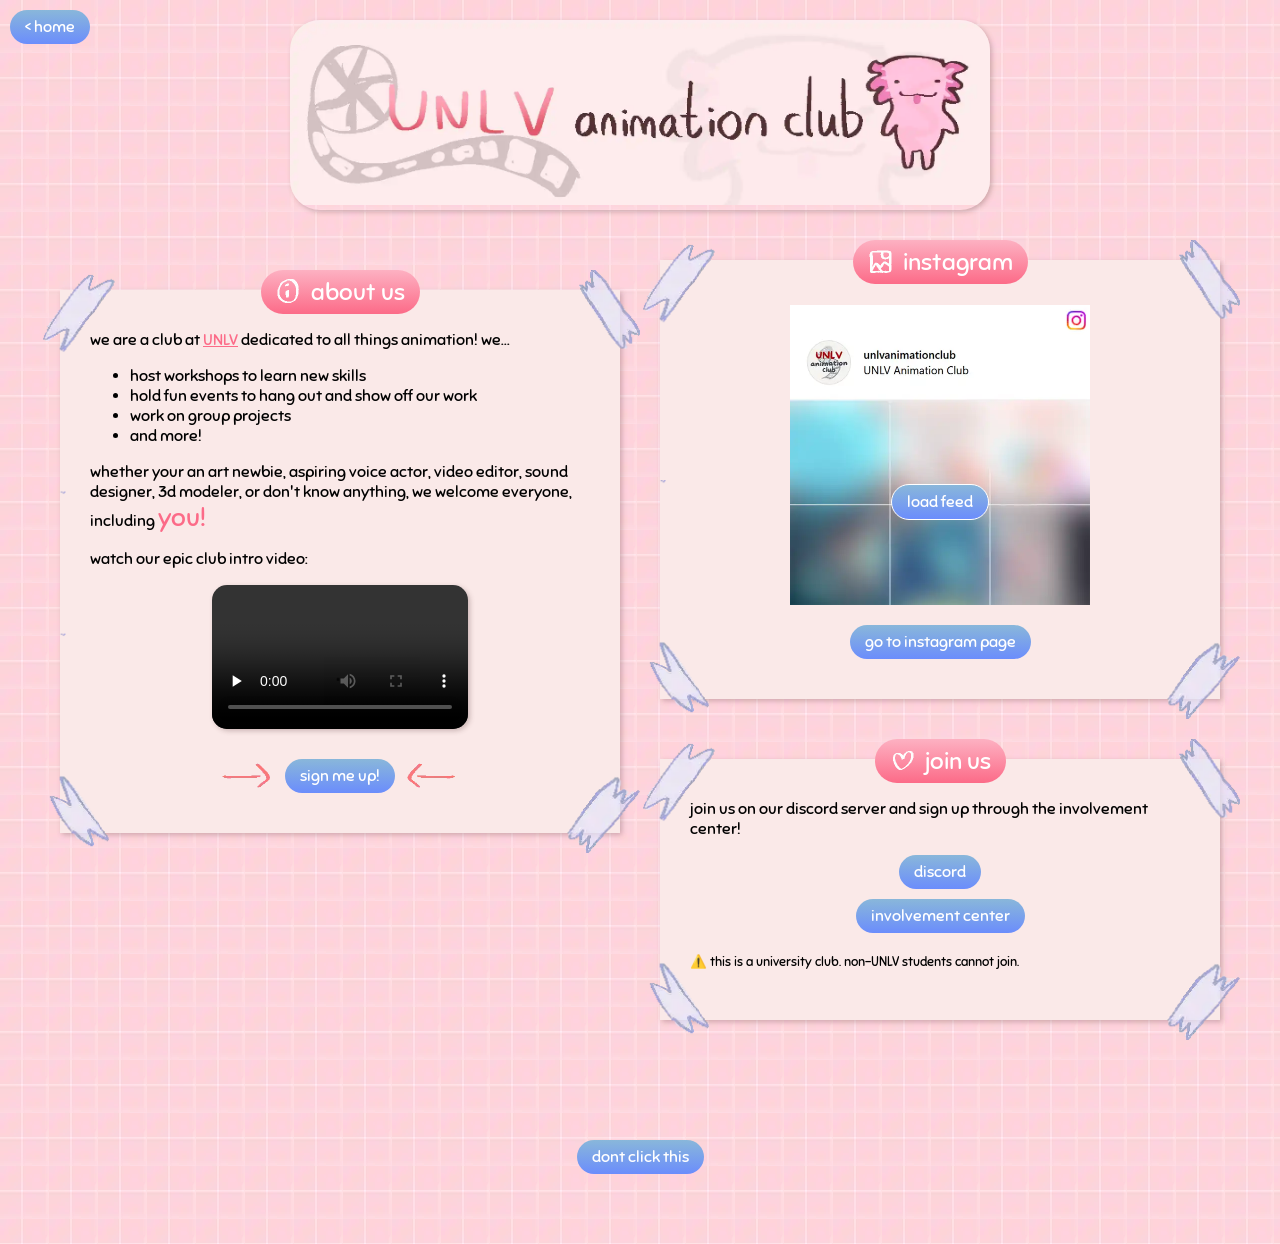
==== about/index.html @ 08472d49 "Initial commit" ====
<!DOCTYPE html>
<html lang="en">

<head>
    <meta charset="UTF-8">
    <meta http-equiv="X-UA-Compatible" content="IE=edge">
    <meta name="viewport" content="width=device-width, initial-scale=1.0">
    <title>UNLV animation club</title>
    <link rel="icon" type="image/x-icon" href="./images/favicon.ico">
    <link rel="stylesheet" href="../styles.css">

    <!-- google fonts -->
    <link rel="preconnect" href="https://fonts.googleapis.com">
    <link rel="preconnect" href="https://fonts.gstatic.com" crossorigin>
    <link href="https://fonts.googleapis.com/css2?family=Sniglet:wght@400;800&display=swap" rel="stylesheet">
</head>

<body>
    <header>
        <img src="images/banner.webp" alt="our club logo and mascot">
    </header>
    <main>
        <div class="flex-container">
            <div class="column">
                <section class="tape-border">
                    <div class="title">
                        <img class="icon" src="images/about icon.webp" alt="about">
                        <h1>about us</h1>
                    </div>
                    <p>we are a club at <a href="https://www.unlv.edu" target="_blank">UNLV</a> dedicated to all things
                        animation! we...</p>
                    <ul>
                        <li>host workshops to learn new skills</li>
                        <li>hold fun events to hang out and show off our work</li>
                        <li>work on group projects</li>
                        <li>and more!</li>
                    </ul>
                    <p>whether your an art newbie, aspiring voice actor, video editor, sound designer, 3d modeler, or
                        don't
                        know
                        anything, we welcome everyone, including <strong>you!</strong></p>
                    <p>watch our epic club intro video:</p>
                    <video width="256" height="144" preload="none" controls loop>
                        <source src="videos/intro.mp4" type="video/mp4">
                        Your browser does not support the video tag.
                    </video>
                    <div class="join-button-container">
                        <div class="join-button">
                            <img class="arrow" src="images/arrow left.webp">
                            <a class="link-btn" href="#join">sign me up!</a>
                            <img class="arrow" src="images/arrow right.webp">
                        </div>
                    </div>
                </section>
            </div>

            <div class="column offset-col">
                <section class="tape-border">
                    <div class="title">
                        <img class="icon" src="images/feed icon.webp" alt="feed">
                        <h1>instagram</h1>
                    </div>
                    <div class="ig-container" id="ig-container">
                        <button id="load-ig-btn" class="link-btn">load feed</button>
                        <img class="ig-placeholder" src="images/ig placeholder.webp" alt="instagram feed placeholder">
                        <!-- ig feed gets loaded here -->
                        <a class="link-btn" href="https://www.instagram.com/unlvanimationclub/" class="link-btn">go to
                            instagram page</a>
                    </div>
                </section>

                <section id="join" class="tape-border">
                    <div class="title">
                        <img class="icon" src="images/join icon.webp" alt="join">
                        <h1>join us</h1>
                    </div>
                    <p>join us on our discord server and sign up through the involvement center!</p>
                    <a class="link-btn" href="https://discord.com/invite/QMR22RD6G5" class="link-btn">discord</a>
                    <a class="link-btn" href="https://involvementcenter.unlv.edu/organization/unlvanimationclub"
                        class="link-btn">involvement
                        center</a>
                    <small>⚠️ this is a university club. non-UNLV students cannot join.</small>
                </section>
            </div>
        </div>
        <div class="exploder">
            <button id="explode-btn" class="link-btn"
                href="https://involvementcenter.unlv.edu/organization/unlvanimationclub" class="link-btn">dont click
                this</button>
        </div>

    </main>
    <a class="link-btn back-button" href="../index.html"><  home</a>
    <div class="mascot" id="mascot">
        <img id="mascot-img" src="images/little guy.webp" alt="our club mascot">
    </div>
</body>

<script>
    // button that explodes mascot
    const btn = document.getElementById("explode-btn");
    btn.addEventListener("click", function () {

        // change mascot image to explosion
        const mascot = document.getElementById("mascot");
        const mascotImg = document.getElementById("mascot-img");
        mascotImg.src = "images/explosion.webp";
        mascotImg.alt = "explosion";

        // make animation stop playing
        mascot.style.animationPlayState = "paused";
    });

    // button that loads instagram feed
    document.getElementById('load-ig-btn').addEventListener('click', function () {
        const container = document.getElementById('ig-container');

        // 1. clear out container
        container.innerHTML = '';

        // 2. load in html embed code for instagram feed
        container.innerHTML = `
            <blockquote class="instagram-media" data-instgrm-permalink="https://www.instagram.com/unlvanimationclub/?utm_source=ig_embed&amp;utm_campaign=loading" data-instgrm-version="14" style=" background:#FFF; border:0; border-radius:3px; box-shadow:0 0 1px 0 rgba(0,0,0,0.5),0 1px 10px 0 rgba(0,0,0,0.15); margin: 1px; max-width:540px; min-width:326px; padding:0; width:99.375%; width:-webkit-calc(100% - 2px); width:calc(100% - 2px);"><div style="padding:16px;"> <a href="https://www.instagram.com/unlvanimationclub/?utm_source=ig_embed&amp;utm_campaign=loading" style=" background:#FFFFFF; line-height:0; padding:0 0; text-align:center; text-decoration:none; width:100%;" target="_blank"> <div style=" display: flex; flex-direction: row; align-items: center;"> <div style="background-color: #F4F4F4; border-radius: 50%; flex-grow: 0; height: 40px; margin-right: 14px; width: 40px;"></div> <div style="display: flex; flex-direction: column; flex-grow: 1; justify-content: center;"> <div style=" background-color: #F4F4F4; border-radius: 4px; flex-grow: 0; height: 14px; margin-bottom: 6px; width: 100px;"></div> <div style=" background-color: #F4F4F4; border-radius: 4px; flex-grow: 0; height: 14px; width: 60px;"></div></div></div><div style="padding: 19% 0;"></div> <div style="display:block; height:50px; margin:0 auto 12px; width:50px;"><svg width="50px" height="50px" viewBox="0 0 60 60" version="1.1" xmlns="https://www.w3.org/2000/svg" xmlns:xlink="https://www.w3.org/1999/xlink"><g stroke="none" stroke-width="1" fill="none" fill-rule="evenodd"><g transform="translate(-511.000000, -20.000000)" fill="#000000"><g><path d="M556.869,30.41 C554.814,30.41 553.148,32.076 553.148,34.131 C553.148,36.186 554.814,37.852 556.869,37.852 C558.924,37.852 560.59,36.186 560.59,34.131 C560.59,32.076 558.924,30.41 556.869,30.41 M541,60.657 C535.114,60.657 530.342,55.887 530.342,50 C530.342,44.114 535.114,39.342 541,39.342 C546.887,39.342 551.658,44.114 551.658,50 C551.658,55.887 546.887,60.657 541,60.657 M541,33.886 C532.1,33.886 524.886,41.1 524.886,50 C524.886,58.899 532.1,66.113 541,66.113 C549.9,66.113 557.115,58.899 557.115,50 C557.115,41.1 549.9,33.886 541,33.886 M565.378,62.101 C565.244,65.022 564.756,66.606 564.346,67.663 C563.803,69.06 563.154,70.057 562.106,71.106 C561.058,72.155 560.06,72.803 558.662,73.347 C557.607,73.757 556.021,74.244 553.102,74.378 C549.944,74.521 548.997,74.552 541,74.552 C533.003,74.552 532.056,74.521 528.898,74.378 C525.979,74.244 524.393,73.757 523.338,73.347 C521.94,72.803 520.942,72.155 519.894,71.106 C518.846,70.057 518.197,69.06 517.654,67.663 C517.244,66.606 516.755,65.022 516.623,62.101 C516.479,58.943 516.448,57.996 516.448,50 C516.448,42.003 516.479,41.056 516.623,37.899 C516.755,34.978 517.244,33.391 517.654,32.338 C518.197,30.938 518.846,29.942 519.894,28.894 C520.942,27.846 521.94,27.196 523.338,26.654 C524.393,26.244 525.979,25.756 528.898,25.623 C532.057,25.479 533.004,25.448 541,25.448 C548.997,25.448 549.943,25.479 553.102,25.623 C556.021,25.756 557.607,26.244 558.662,26.654 C560.06,27.196 561.058,27.846 562.106,28.894 C563.154,29.942 563.803,30.938 564.346,32.338 C564.756,33.391 565.244,34.978 565.378,37.899 C565.522,41.056 565.552,42.003 565.552,50 C565.552,57.996 565.522,58.943 565.378,62.101 M570.82,37.631 C570.674,34.438 570.167,32.258 569.425,30.349 C568.659,28.377 567.633,26.702 565.965,25.035 C564.297,23.368 562.623,22.342 560.652,21.575 C558.743,20.834 556.562,20.326 553.369,20.18 C550.169,20.033 549.148,20 541,20 C532.853,20 531.831,20.033 528.631,20.18 C525.438,20.326 523.257,20.834 521.349,21.575 C519.376,22.342 517.703,23.368 516.035,25.035 C514.368,26.702 513.342,28.377 512.574,30.349 C511.834,32.258 511.326,34.438 511.181,37.631 C511.035,40.831 511,41.851 511,50 C511,58.147 511.035,59.17 511.181,62.369 C511.326,65.562 511.834,67.743 512.574,69.651 C513.342,71.625 514.368,73.296 516.035,74.965 C517.703,76.634 519.376,77.658 521.349,78.425 C523.257,79.167 525.438,79.673 528.631,79.82 C531.831,79.965 532.853,80.001 541,80.001 C549.148,80.001 550.169,79.965 553.369,79.82 C556.562,79.673 558.743,79.167 560.652,78.425 C562.623,77.658 564.297,76.634 565.965,74.965 C567.633,73.296 568.659,71.625 569.425,69.651 C570.167,67.743 570.674,65.562 570.82,62.369 C570.966,59.17 571,58.147 571,50 C571,41.851 570.966,40.831 570.82,37.631"></path></g></g></g></svg></div><div style="padding-top: 8px;"> <div style=" color:#3897f0; font-family:Arial,sans-serif; font-size:14px; font-style:normal; font-weight:550; line-height:18px;">View this profile on Instagram</div></div><div style="padding: 12.5% 0;"></div> <div style="display: flex; flex-direction: row; margin-bottom: 14px; align-items: center;"><div> <div style="background-color: #F4F4F4; border-radius: 50%; height: 12.5px; width: 12.5px; transform: translateX(0px) translateY(7px);"></div> <div style="background-color: #F4F4F4; height: 12.5px; transform: rotate(-45deg) translateX(3px) translateY(1px); width: 12.5px; flex-grow: 0; margin-right: 14px; margin-left: 2px;"></div> <div style="background-color: #F4F4F4; border-radius: 50%; height: 12.5px; width: 12.5px; transform: translateX(9px) translateY(-18px);"></div></div><div style="margin-left: 8px;"> <div style=" background-color: #F4F4F4; border-radius: 50%; flex-grow: 0; height: 20px; width: 20px;"></div> <div style=" width: 0; height: 0; border-top: 2px solid transparent; border-left: 6px solid #f4f4f4; border-bottom: 2px solid transparent; transform: translateX(16px) translateY(-4px) rotate(30deg)"></div></div><div style="margin-left: auto;"> <div style=" width: 0px; border-top: 8px solid #F4F4F4; border-right: 8px solid transparent; transform: translateY(16px);"></div> <div style=" background-color: #F4F4F4; flex-grow: 0; height: 12px; width: 16px; transform: translateY(-4px);"></div> <div style=" width: 0; height: 0; border-top: 8px solid #F4F4F4; border-left: 8px solid transparent; transform: translateY(-4px) translateX(8px);"></div></div></div> <div style="display: flex; flex-direction: column; flex-grow: 1; justify-content: center; margin-bottom: 24px;"> <div style=" background-color: #F4F4F4; border-radius: 4px; flex-grow: 0; height: 14px; margin-bottom: 6px; width: 224px;"></div> <div style=" background-color: #F4F4F4; border-radius: 4px; flex-grow: 0; height: 14px; width: 144px;"></div></div></a><p style=" color:#c9c8cd; font-family:Arial,sans-serif; font-size:14px; line-height:17px; margin-bottom:0; margin-top:8px; overflow:hidden; padding:8px 0 7px; text-align:center; text-overflow:ellipsis; white-space:nowrap;"><a href="https://www.instagram.com/unlvanimationclub/?utm_source=ig_embed&amp;utm_campaign=loading" style=" color:#c9c8cd; font-family:Arial,sans-serif; font-size:14px; font-style:normal; font-weight:normal; line-height:17px;" target="_blank">UNLV Animation Club</a> (@<a href="https://www.instagram.com/unlvanimationclub/?utm_source=ig_embed&amp;utm_campaign=loading" style=" color:#c9c8cd; font-family:Arial,sans-serif; font-size:14px; font-style:normal; font-weight:normal; line-height:17px;" target="_blank">unlvanimationclub</a>) • Instagram photos and videos</p></div>
            </blockquote>
        `;

        // inject embed script
        const script = document.createElement('script');
        script.async = true;
        script.src = "//www.instagram.com/embed.js";

        // Append the script to trigger Instagram's parser to turn the blockquote into the actual interactive iframe
        document.body.appendChild(script);
    });
</script>

</html>
---- styles.css ----
* {
    box-sizing: border-box;
}

html {
    font-family: 'Sniglet', 'Arial', sans-serif;
    background: url("images/tile2.webp") repeat;
    margin: 0;
    padding: 0;
    scroll-behavior: smooth;
}

body {
    max-width: 1200px;
    margin: 0 auto;
}


/* //////////// responsive layout /////////// */
.flex-container {
    display: flex;
    flex-wrap: wrap;
    gap: 0px;
    align-items: start;
}

.column {
    flex: 1;
    min-width: 300px;
}

.offset-col {
    transform: translateY(-30px);
}

@media (max-width: 600px) {
    .column {
        margin-top: -60px;
    }

    .offset-col {
        transform: none;
    }
}


/* //////////// main content containers /////////// */
header,
section {
    margin: 60px 20px;
    box-shadow: 2px 2px 5px rgba(99, 66, 66, 0.3);
}

header {
    width: 92%;
    max-width: 700px;
    margin: 20px auto;
    border-radius: 30px;
    overflow: hidden;
}

section {
    padding: 20px;
    background-color: #fae9e8;
}

header img {
    max-width: 100%;
    height: auto;
}

@media (max-width: 600px) {
    header {
        margin: 60px auto;
    }
}


/* //////////// text /////////// */
h1 {
    color: #ffffff;
    margin: 0;
    font-size: 1.5em;
    font-weight: normal;
}

p a {
    color: #fc6b88;
}

strong {
    color: #fc6b88;
    font-weight: normal;
    font-size: 1.6em;
}

small {
    display: block;
    margin: 20px 0;
}

.title {
    margin-top: -50px;
    margin-left: auto;
    margin-right: auto;
    display: flex;
    align-items: center;
    gap: 10px;
    background: linear-gradient(#fdb1c2, #fc6b88);
    padding: 7px 15px;
    width: fit-content;
    border-radius: 25px;
}

.title .icon {
    height: 25px;
}


/* //////////// buttons /////////// */
button {
    border: none;
    cursor: pointer;
    font-family: 'Sniglet', 'Arial', sans-serif;
    font-size: 1em;
}

.join-button-container {
    display: flex;
    justify-content: center;
}

.join-button {
    margin: 20px auto 0;
    display: inline-flex;
    align-items: center;
    width: fit-content;
    gap: 10px;
    flex-wrap: nowrap;
}

.join-button .arrow {
    height: 30px;
}

.link-btn {
    display: block;
    margin: 10px auto;
    gap: 10px;
    background: linear-gradient(#89b7da, #6b8dfc);
    padding: 7px 15px;
    border-radius: 25px;
    width: fit-content;
    color: #ffffff;
    text-decoration: none;
    transition: ease .3s;
    text-wrap: nowrap;
}

.link-btn:hover {
    transform: scale(1.2);
}

.back-button {
    position: fixed;
    margin: 0;
    top: 10px;
    left: 10px;
}

.exploder {
    margin-bottom: 40px;
    padding: 20px;
}

#load-ig-btn {
    position: relative;
    margin: 0 auto;
    top: 200px;
    border: white solid 1.5px;
}


/* //////////// instagram feed /////////// */
.ig-container {
    width: 100%;
    overflow: hidden;
}

.ig-placeholder {
    height: 300px;
    width: 300px;
    margin: -15px auto 20px auto;
    display: block;
}


/* //////////// mascot /////////// */
@keyframes jumping {
    from {
        transform: scale(40%);
        bottom: -50px;
    }

    to {
        transform: scale(50%);
        bottom: 30px;
    }
}

.mascot {
    position: fixed;
    right: -50px;
    animation: jumping .5s ease infinite alternate;
}

.mascot img {
    display: block;
    width: 240px;
    height: auto;
}


/* //////////// misc /////////// */
video {
    display: block;
    margin: 0 auto;
    border-radius: 15px;
    box-shadow: 2px 2px 5px rgba(99, 66, 66, 0.3);
}

.tape-border {
    border-style: solid;
    border-width: 10px;
    border-image-source: url("images/tape\ border.webp");
    border-image-slice: 27%;
    border-image-repeat: round;
    border-image-width: 8;
    border-image-outset: 20px;
    opacity: 1;
}
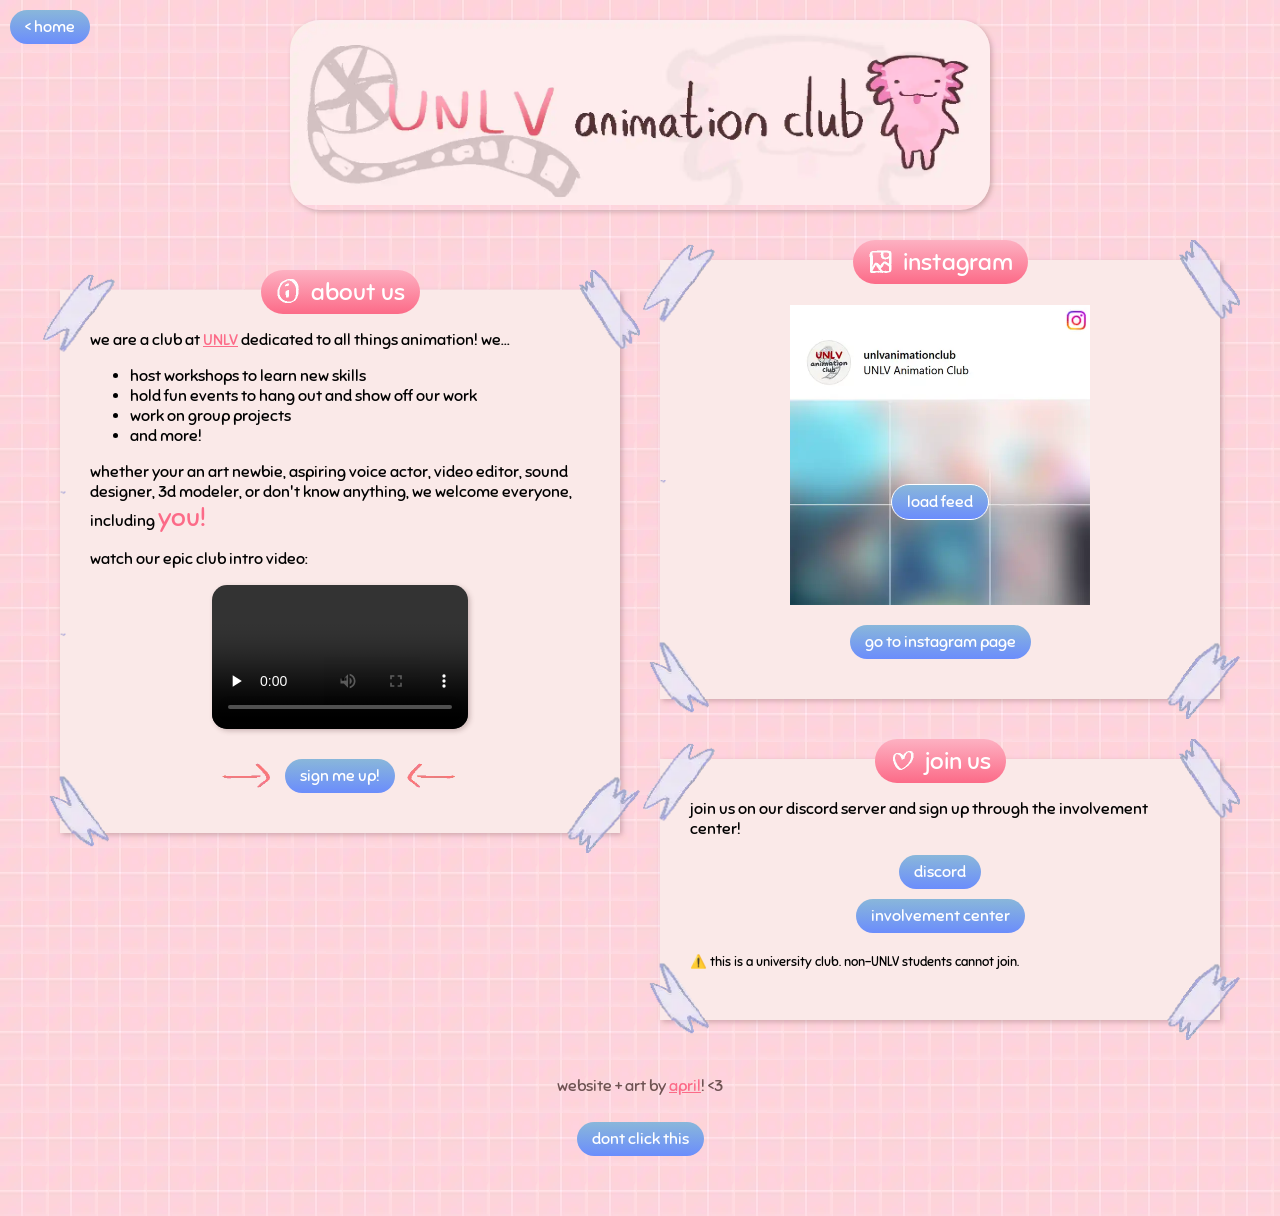
==== commit 585bb93c: "updated events page, added credits" ====
--- a/about/index.html
+++ b/about/index.html
@@ -83,14 +83,19 @@
                 </section>
             </div>
         </div>
-        <div class="exploder">
-            <button id="explode-btn" class="link-btn"
-                href="https://involvementcenter.unlv.edu/organization/unlvanimationclub" class="link-btn">dont click
-                this</button>
-        </div>
 
+        <footer>
+            <p>website + art by <a href="https://www.instagram.com/birbnaise" target="_blank"
+                    rel="noopener noreferrer">april</a>! <3</p>
+            <div class="exploder">
+                <button id="explode-btn" class="link-btn"
+                    href="https://involvementcenter.unlv.edu/organization/unlvanimationclub" class="link-btn">dont click
+                    this</button>
+            </div>
+        </footer>
     </main>
-    <a class="link-btn back-button" href="../index.html"><  home</a>
+
+    <a class="link-btn back-button" href="../index.html">&lt; home</a>
     <div class="mascot" id="mascot">
         <img id="mascot-img" src="images/little guy.webp" alt="our club mascot">
     </div>
--- a/styles.css
+++ b/styles.css
@@ -73,6 +73,16 @@
     header {
         margin: 60px auto;
     }
+}
+
+footer {
+    display: flex;
+    flex-direction: column;
+    align-items: center;
+    text-align: center;
+    gap: 0px;
+    margin: -50px 50px 0;
+    color: #6e5252;
 }
 
 
@@ -169,8 +179,7 @@
 }
 
 .exploder {
-    margin-bottom: 40px;
-    padding: 20px;
+    margin-bottom: 50px;
 }
 
 #load-ig-btn {
@@ -219,7 +228,6 @@
     width: 240px;
     height: auto;
 }
-
 
 /* //////////// misc /////////// */
 video {
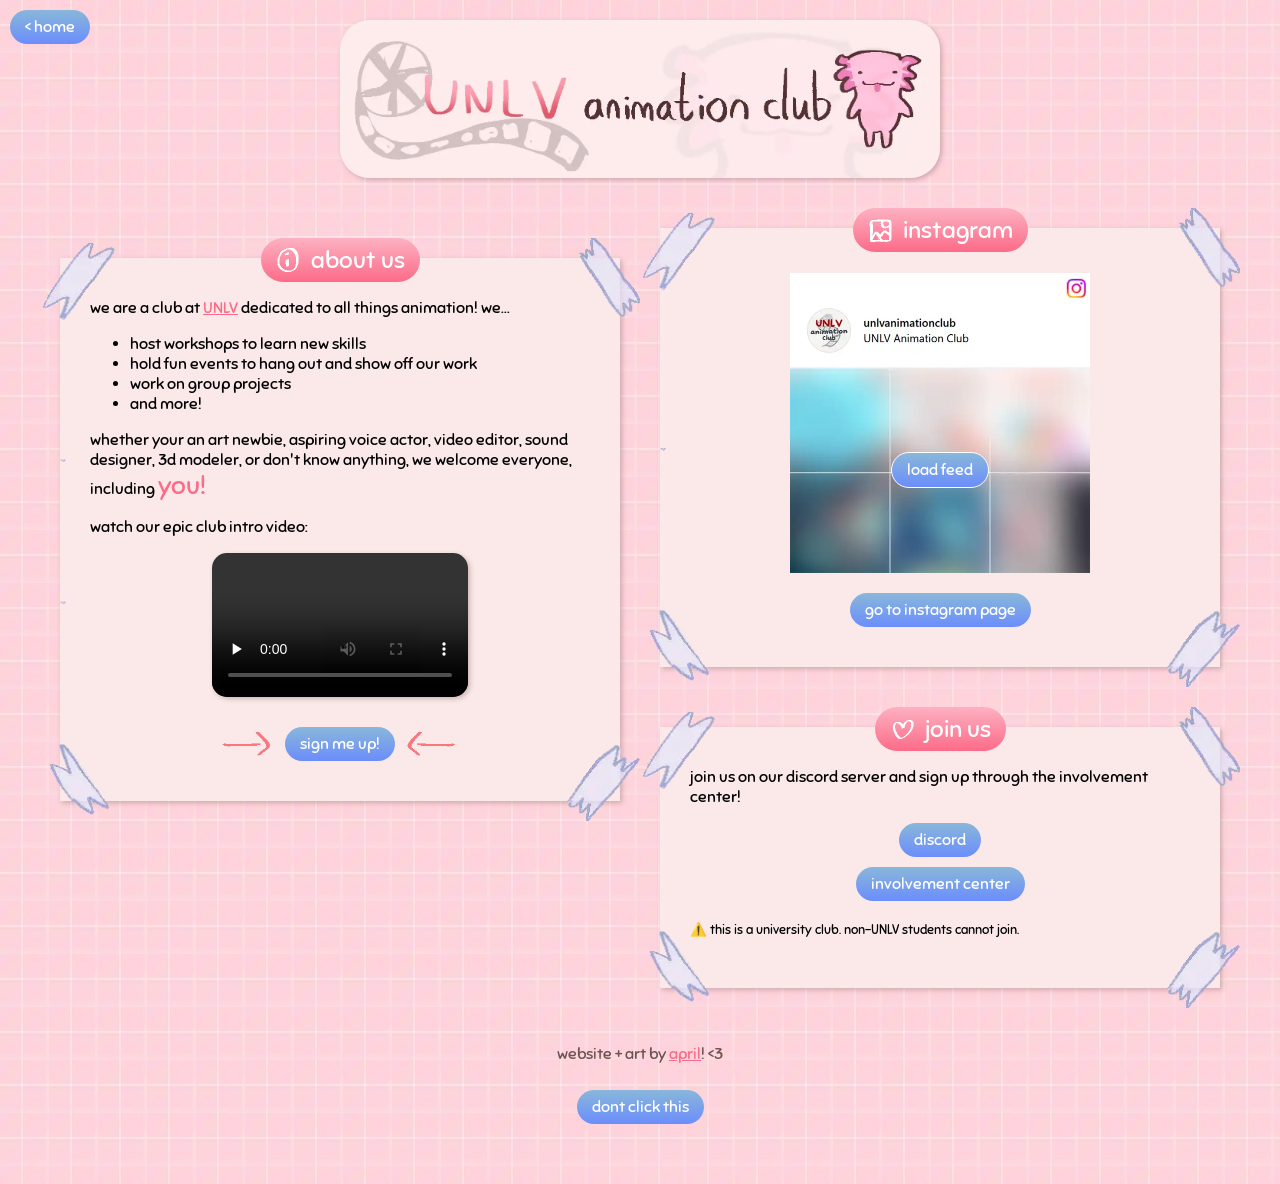
==== commit 9814d8da: "added contact page" ====
--- a/about/index.html
+++ b/about/index.html
@@ -86,7 +86,7 @@
 
         <footer>
             <p>website + art by <a href="https://www.instagram.com/birbnaise" target="_blank"
-                    rel="noopener noreferrer">april</a>! <3</p>
+                    rel="noopener noreferrer">april</a>! &lt;3 </p>
             <div class="exploder">
                 <button id="explode-btn" class="link-btn"
                     href="https://involvementcenter.unlv.edu/organization/unlvanimationclub" class="link-btn">dont click
--- a/styles.css
+++ b/styles.css
@@ -53,7 +53,7 @@
 
 header {
     width: 92%;
-    max-width: 700px;
+    max-width: 600px;
     margin: 20px auto;
     border-radius: 30px;
     overflow: hidden;
@@ -67,6 +67,7 @@
 header img {
     max-width: 100%;
     height: auto;
+    display: block;
 }
 
 @media (max-width: 600px) {
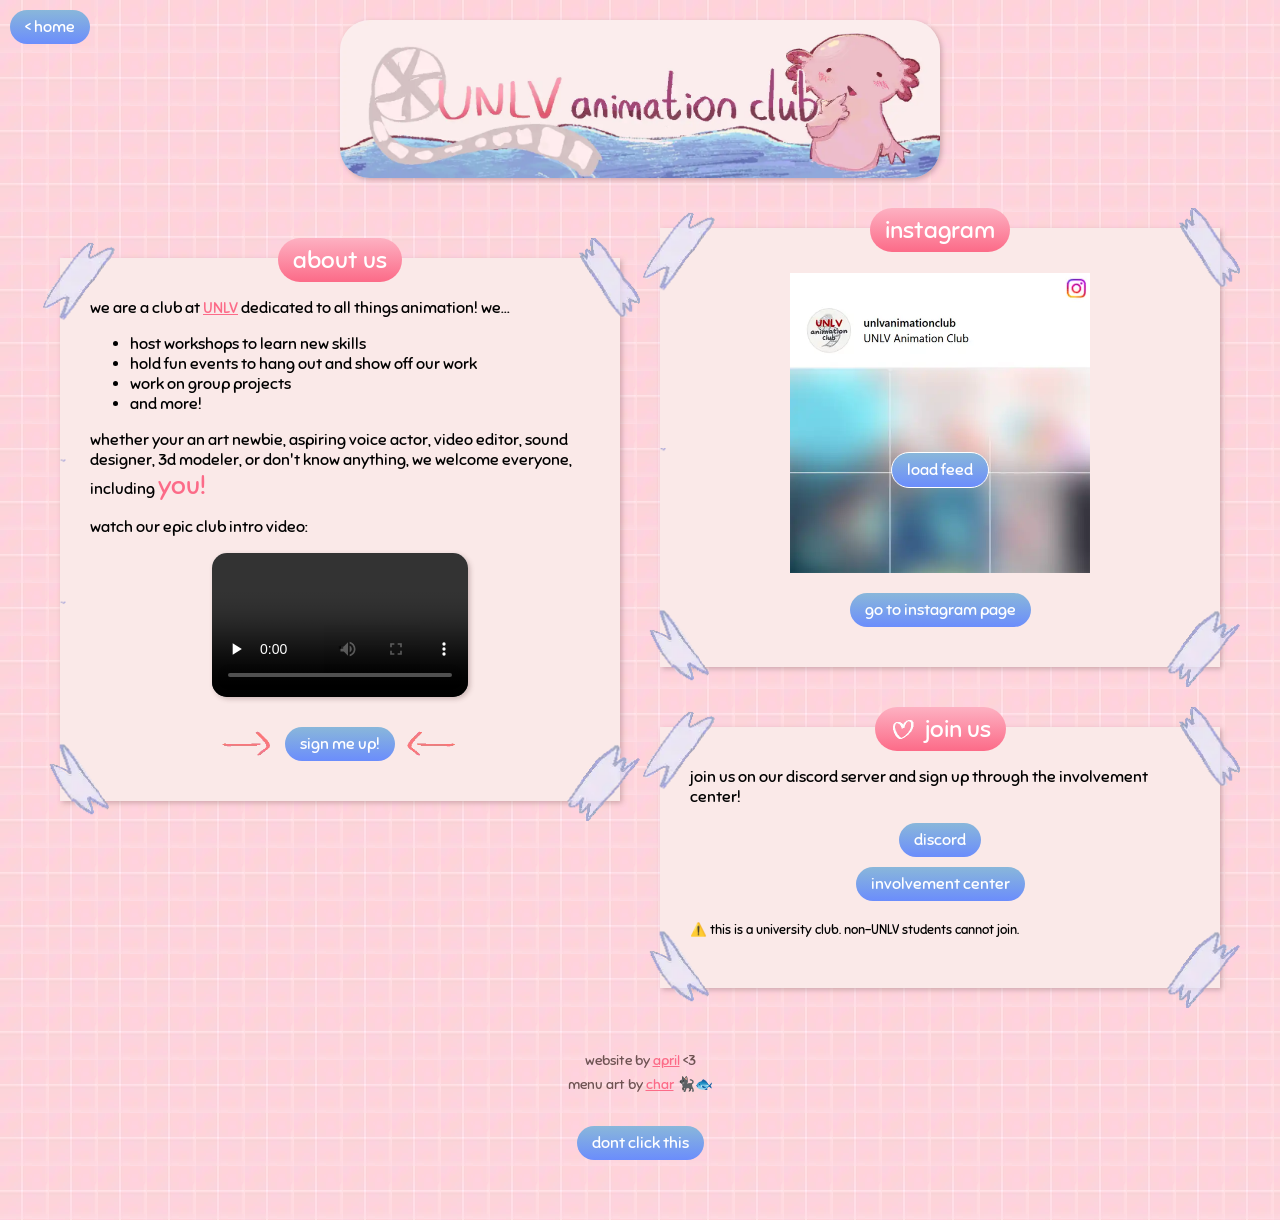
==== commit edfeaf03: "update banners + credits" ====
--- a/about/index.html
+++ b/about/index.html
@@ -8,6 +8,7 @@
     <title>UNLV animation club</title>
     <link rel="icon" type="image/x-icon" href="./images/favicon.ico">
     <link rel="stylesheet" href="../styles.css">
+    <link rel="stylesheet" href="about.css">
 
     <!-- google fonts -->
     <link rel="preconnect" href="https://fonts.googleapis.com">
@@ -17,14 +18,13 @@
 
 <body>
     <header>
-        <img src="images/banner.webp" alt="our club logo and mascot">
+        <img src="images/about banner.webp" alt="our club logo and mascot">
     </header>
     <main>
         <div class="flex-container">
             <div class="column">
                 <section class="tape-border">
                     <div class="title">
-                        <img class="icon" src="images/about icon.webp" alt="about">
                         <h1>about us</h1>
                     </div>
                     <p>we are a club at <a href="https://www.unlv.edu" target="_blank">UNLV</a> dedicated to all things
@@ -57,7 +57,6 @@
             <div class="column offset-col">
                 <section class="tape-border">
                     <div class="title">
-                        <img class="icon" src="images/feed icon.webp" alt="feed">
                         <h1>instagram</h1>
                     </div>
                     <div class="ig-container" id="ig-container">
@@ -85,8 +84,10 @@
         </div>
 
         <footer>
-            <p>website + art by <a href="https://www.instagram.com/birbnaise" target="_blank"
-                    rel="noopener noreferrer">april</a>! &lt;3 </p>
+            <p>website by <a href="https://www.instagram.com/birbnaise" target="_blank"
+                    rel="noopener noreferrer">april</a> &lt;3 </p>
+            <p>menu art by <a href="https://www.instagram.com/hygrocybes" target="_blank"
+                    rel="noopener noreferrer">char</a> 🐈‍⬛🐟 </p>
             <div class="exploder">
                 <button id="explode-btn" class="link-btn"
                     href="https://involvementcenter.unlv.edu/organization/unlvanimationclub" class="link-btn">dont click
--- a/styles.css
+++ b/styles.css
@@ -81,9 +81,6 @@
     flex-direction: column;
     align-items: center;
     text-align: center;
-    gap: 0px;
-    margin: -50px 50px 0;
-    color: #6e5252;
 }
 
 
@@ -127,6 +124,12 @@
     height: 25px;
 }
 
+footer p {
+    color: #6e5252;
+    margin: 3px;
+    font-size: 0.9em;
+}
+
 
 /* //////////// buttons /////////// */
 button {
@@ -134,24 +137,6 @@
     cursor: pointer;
     font-family: 'Sniglet', 'Arial', sans-serif;
     font-size: 1em;
-}
-
-.join-button-container {
-    display: flex;
-    justify-content: center;
-}
-
-.join-button {
-    margin: 20px auto 0;
-    display: inline-flex;
-    align-items: center;
-    width: fit-content;
-    gap: 10px;
-    flex-wrap: nowrap;
-}
-
-.join-button .arrow {
-    height: 30px;
 }
 
 .link-btn {
@@ -179,63 +164,13 @@
     left: 10px;
 }
 
-.exploder {
-    margin-bottom: 50px;
-}
-
-#load-ig-btn {
-    position: relative;
-    margin: 0 auto;
-    top: 200px;
-    border: white solid 1.5px;
-}
-
-
-/* //////////// instagram feed /////////// */
-.ig-container {
-    width: 100%;
-    overflow: hidden;
-}
-
-.ig-placeholder {
-    height: 300px;
-    width: 300px;
-    margin: -15px auto 20px auto;
-    display: block;
-}
-
-
-/* //////////// mascot /////////// */
-@keyframes jumping {
-    from {
-        transform: scale(40%);
-        bottom: -50px;
-    }
-
-    to {
-        transform: scale(50%);
-        bottom: 30px;
-    }
-}
-
-.mascot {
-    position: fixed;
-    right: -50px;
-    animation: jumping .5s ease infinite alternate;
-}
-
-.mascot img {
-    display: block;
-    width: 240px;
-    height: auto;
-}
-
 /* //////////// misc /////////// */
 video {
     display: block;
     margin: 0 auto;
     border-radius: 15px;
     box-shadow: 2px 2px 5px rgba(99, 66, 66, 0.3);
+    background: white;
 }
 
 .tape-border {
--- a/about/about.css
+++ b/about/about.css
@@ -0,0 +1,71 @@
+footer {
+    margin-top: -30px;
+}
+
+.join-button-container {
+    display: flex;
+    justify-content: center;
+}
+
+.join-button {
+    margin: 20px auto 0;
+    display: inline-flex;
+    align-items: center;
+    width: fit-content;
+    gap: 10px;
+    flex-wrap: nowrap;
+}
+
+.join-button .arrow {
+    height: 30px;
+}
+
+.exploder {
+    margin: 20px 0 50px;
+}
+
+#load-ig-btn {
+    position: relative;
+    margin: 0 auto;
+    top: 200px;
+    border: white solid 1.5px;
+}
+
+/* //////////// instagram feed /////////// */
+.ig-container {
+    width: 100%;
+    overflow: hidden;
+}
+
+.ig-placeholder {
+    height: 300px;
+    width: 300px;
+    margin: -15px auto 20px auto;
+    display: block;
+}
+
+
+/* //////////// mascot /////////// */
+@keyframes jumping {
+    from {
+        transform: scale(40%);
+        bottom: -50px;
+    }
+
+    to {
+        transform: scale(50%);
+        bottom: 30px;
+    }
+}
+
+.mascot {
+    position: fixed;
+    right: -50px;
+    animation: jumping .5s ease infinite alternate;
+}
+
+.mascot img {
+    display: block;
+    width: 240px;
+    height: auto;
+}
